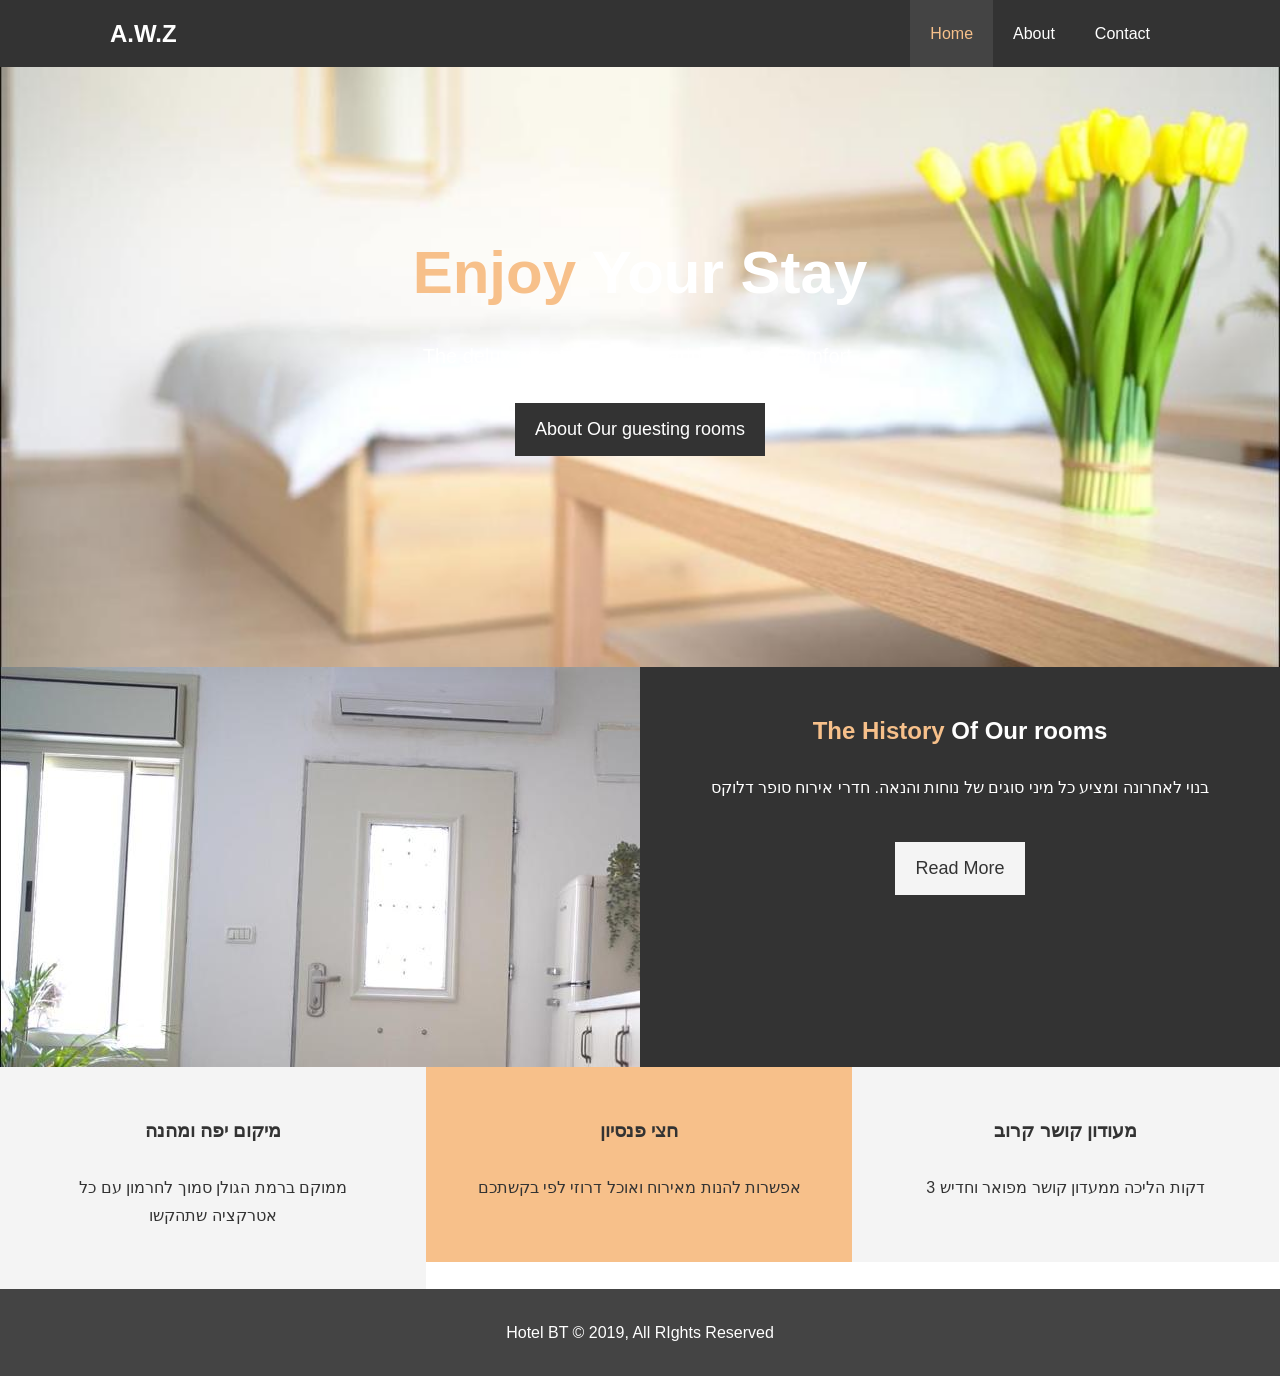
==== css/hotel page task 25-08-2021/index.html @ ef39e7b6 "our guest rooms" ====
<!DOCTYPE html>
<html lang="en">
<head>
    <title>A.W.Z | guesting</title>
    <meta charset="UTF-8">
    <meta http-equiv="X-UA-Compatible" content="IE=edge">
    <meta name="viewport" content="width=device-width, initial-scale=1.0">
    <!--my meta tags-->
    <meta name="description" content="ברוכים הבאים לאירוח המושלם A.W.Z החופשה המושלמת בכפר מסעדה ">
    <meta name="keywords" content="A.W.Z צמרים ברמת הגולן">

    <link rel="stylesheet" href="/css/hotel page task 25-08-2021/css/style.css">
</head>
<body>
  <header>
    <nav id="navbar">
      <div class="container">
        <h1 class="logo"><a href="index.html">A.W.Z</a></h1>
        <ul>
          <li><a class="current" href="index.html">Home</a></li>
          <li><a href="/css/hotel page task 25-08-2021/about us.html">About</a></li>
          <li><a href="contact.html">Contact</a></li>
        </ul>
      </div>
    </nav>

    <div id="showcase">
      <div class="container">
        <div class="showcase-content">
          <h1><span class="text-primary">Enjoy</span> Your Stay</h1>
          <p class="lead">The delux guesting rooms caring for you comfort.</p>
          <a class="btn" href="/css/hotel page task 25-08-2021/about us.html">About Our guesting rooms</a>
        </div>
      </div>
    </div>
  </header>

  <section id="home-info" class="bg-dark">
    <div class="info-img"></div>
    <div class="info-content">
      <h2><span class="text-primary">The History</span> Of Our rooms</h2>
      <p>
        בנוי לאחרונה ומציע כל מיני סוגים של נוחות והנאה.
        חדרי אירוח סופר דלוקס
      </p>
      <a href="/css/hotel page task 25-08-2021/about us.html" class="btn btn-light">Read More</a>
    </div>
  </section>

  <section id="features">
    <div class="box bg-light">
      <i class="fas fa-hotel fa-3x"></i>
      <h3>מיקום יפה ומהנה</h3>
      <p>ממוקם ברמת הגולן סמוך לחרמון עם כל אטרקציה שתהקשו</p>
    </div>
    <div class="box bg-primary">
        <i class="fas fa-utensils fa-3x"></i>
        <h3>חצי פנסיון</h3>
        <p>אפשרות להנות מאירוח ואוכל דרוזי לפי בקשתכם</p>
    </div>
    <div class="box bg-light">
        <i class="fas fa-dumbbell fa-3x"></i>
        <h3>מעודון קושר קרוב</h3>
        <p>3 דקות הליכה ממעדון קושר מפואר וחדיש</p>
    </div>
  </section>

  <div class="clr"></div>

  <footer id="main-footer">
    <p>Hotel BT &copy; 2019, All RIghts Reserved</p>
  </footer>
</body>
</html>
---- css/hotel page task 25-08-2021/css/style.css ----
/* Reset */
* {
    margin: 0;
    padding:0;
    box-sizing: border-box;
  }
  
  /* Main Styling */
  html,body {
    font-family: 'Segoe UI', Tahoma, Geneva, Verdana, sans-serif;
    line-height: 1.7em;
  }
  
  a {
    color: #333;
    text-decoration: none;
  }
  
  h1, h2, h3 {
    padding-bottom: 20px;
  }
  
  p {
    margin: 10px 0;
  }
  
  /* Utility Classes */
  .container {
    margin: auto;
    max-width: 1100px;
    overflow: auto;
    padding: 0 20px;
  }
  
  .text-primary {
    color: #f7c08a;
  }
  
  .lead {
    font-size: 20px;
  }
  
  .btn {
    display: inline-block;
    font-size: 18px;
    color: #fff;
    background: #333;
    padding: 13px 20px;
    border: none;
    cursor: pointer;
  }
  
  .btn:hover {
    background: #f7c08a;
    color: #333;
  }
  
  .btn-light {
    background: #f4f4f4;
    color: #333;
  }
  
  .bg-dark {
    background: #333;
    color: #fff;
  }
  
  .bg-light {
    background: #f4f4f4;
    color: #333;
  }
  
  .bg-primary {
    background: #f7c08a;
    color: #333;
  }
  
  .clr {
    clear: both;
  }
  
  .l-heading {
    font-size: 40px;
  }
  
  /* Padding */
  .py-1 { padding: 10px 0; }
  .py-2 { padding: 20px 0; }
  .py-3 { padding: 30px 0; }
  
  /* Navbar */
  #navbar {
    background: #333;
    color: #fff;
    overflow: auto;
  }
  
  #navbar a {
    color: #fff;
  }
  
  #navbar h1 {
    float: left;
    padding-top: 20px;
  }
  
  #navbar ul {
    list-style: none;
    float: right;
  }
  
  #navbar ul li {
    float: left;
  }
  
  #navbar ul li a {
    display: block;
    padding: 20px;
    text-align: center;
  }
  
  #navbar ul li a:hover, 
  #navbar ul li a.current {
    background: #444;
    color: #f7c08a;
  }
  
  /* Showcase */
  #showcase {
    background: url(/images/1.jpeg) no-repeat center center/cover;
    height: 600px;
  }
  
  #showcase .showcase-content {
    color: #fff;
    text-align: center;
    padding-top: 170px;
  }
  
  #showcase .showcase-content h1 {
    font-size: 60px;
    line-height: 1.2em;
  }
  
  #showcase .showcase-content p {
    padding-bottom: 20px;
    line-height: 1.7em;
  }
  
  /* Home Info */
  #home-info {
    height: 400px;
  }
  
  #home-info .info-img {
    float: left;
    width: 50%;
    background: url(/images/2.jpeg) no-repeat;
    min-height: 100%;
  }
  
  #home-info .info-content {
    float: right;
    width: 50%;
    height: 100%;
    text-align: center;
    padding: 50px 30px;
    overflow: hidden;
  }
  
  #home-info .info-content p {
    padding-bottom: 30px;
  }
  
  /* Features */
  .box {
    float: left;
    width: 33.3%;
    padding: 50px;
    text-align:center;
  }
  
  .box i {
    margin-bottom: 10px;
  }
  
  /* About Info */
  #about-info .info-right {
    float: right;
    width: 50%;
    min-height: 100%;
  }
  
  #about-info .info-right img {
    display: block;
    margin: auto;
    width: 70%;
    border-radius: 50%;
  }
  
  #about-info .info-left {
    float: left;
    width: 50%;
    min-height: 100%;
  }
  
  /* Testimonials */
  #testimonials {
    height: 600px;
    background: url(/images/5.jpeg) no-repeat center center/cover;
    padding-top: 100px;
  }
  
  #testimonials h2 {
    color: #fff;
    text-align: center;
    padding-bottom: 40px;
  }
  
  #testimonials .testimonial {
    padding: 20px;
    margin-bottom: 40px;
    border-radius: 5px;
    opacity: 0.9;
  }
  
  #testimonials .testimonial img {
    width: 100px;
    float: left;
    margin-right: 20px;
    border-radius: 50%;
  }
  
  /* Contact Form */
  #contact-form .form-group {
    margin-bottom: 20px;
  }
  
  #contact-form label {
    display: block;
    margin-bottom: 5px;
  }
  
  #contact-form input, 
  #contact-form textarea {
    width: 100%;
    padding: 10px;
    border: 1px #ddd solid;
  }
  
  #contact-form textarea {
    height: 200px;
  }
  
  #contact-form input:focus, 
  #contact-form textarea:focus {
    outline: none;
    border-color: #f7c08a;
  }
  
  /* Footer */
  #main-footer {
    text-align: center;
    background: #444;
    color: #fff;
    padding: 20px;
  }
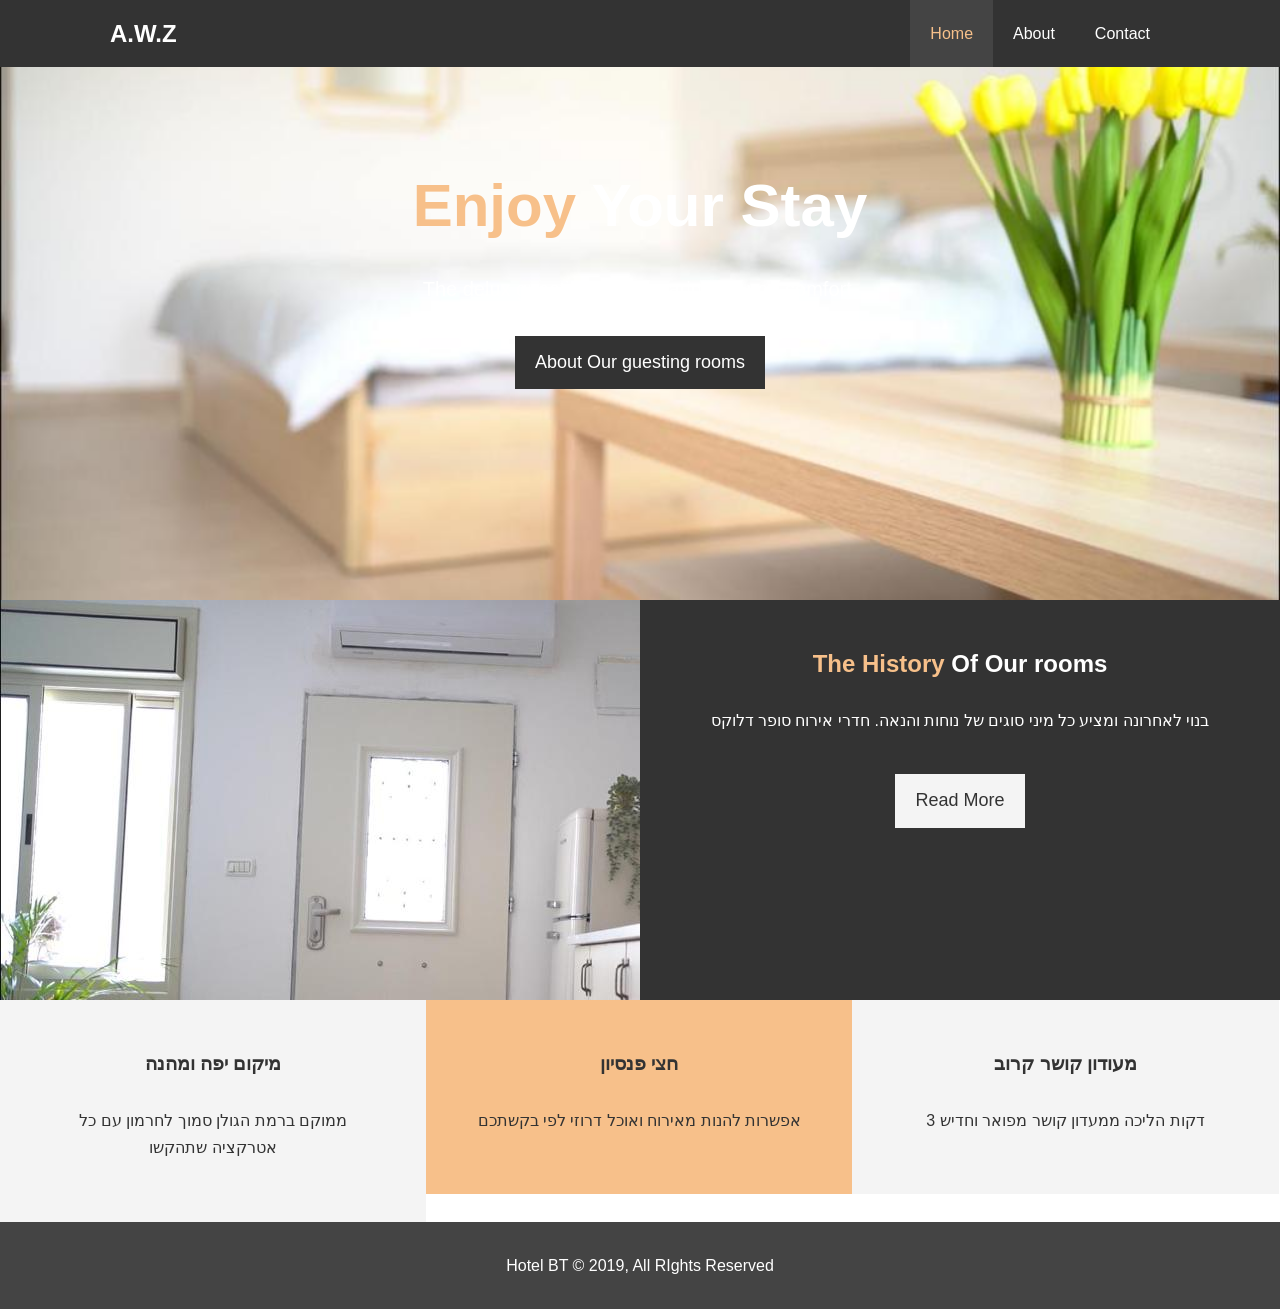
==== commit d0cb9017: "Add files via upload motel task" ====
--- a/css/hotel page task 25-08-2021/index.html
+++ b/css/hotel page task 25-08-2021/index.html
@@ -1,74 +1,74 @@
-<!DOCTYPE html>
-<html lang="en">
-<head>
-    <title>A.W.Z | guesting</title>
-    <meta charset="UTF-8">
-    <meta http-equiv="X-UA-Compatible" content="IE=edge">
-    <meta name="viewport" content="width=device-width, initial-scale=1.0">
-    <!--my meta tags-->
-    <meta name="description" content="ברוכים הבאים לאירוח המושלם A.W.Z החופשה המושלמת בכפר מסעדה ">
-    <meta name="keywords" content="A.W.Z צמרים ברמת הגולן">
-
-    <link rel="stylesheet" href="/css/hotel page task 25-08-2021/css/style.css">
-</head>
-<body>
-  <header>
-    <nav id="navbar">
-      <div class="container">
-        <h1 class="logo"><a href="index.html">A.W.Z</a></h1>
-        <ul>
-          <li><a class="current" href="index.html">Home</a></li>
-          <li><a href="/css/hotel page task 25-08-2021/about us.html">About</a></li>
-          <li><a href="contact.html">Contact</a></li>
-        </ul>
-      </div>
-    </nav>
-
-    <div id="showcase">
-      <div class="container">
-        <div class="showcase-content">
-          <h1><span class="text-primary">Enjoy</span> Your Stay</h1>
-          <p class="lead">The delux guesting rooms caring for you comfort.</p>
-          <a class="btn" href="/css/hotel page task 25-08-2021/about us.html">About Our guesting rooms</a>
-        </div>
-      </div>
-    </div>
-  </header>
-
-  <section id="home-info" class="bg-dark">
-    <div class="info-img"></div>
-    <div class="info-content">
-      <h2><span class="text-primary">The History</span> Of Our rooms</h2>
-      <p>
-        בנוי לאחרונה ומציע כל מיני סוגים של נוחות והנאה.
-        חדרי אירוח סופר דלוקס
-      </p>
-      <a href="/css/hotel page task 25-08-2021/about us.html" class="btn btn-light">Read More</a>
-    </div>
-  </section>
-
-  <section id="features">
-    <div class="box bg-light">
-      <i class="fas fa-hotel fa-3x"></i>
-      <h3>מיקום יפה ומהנה</h3>
-      <p>ממוקם ברמת הגולן סמוך לחרמון עם כל אטרקציה שתהקשו</p>
-    </div>
-    <div class="box bg-primary">
-        <i class="fas fa-utensils fa-3x"></i>
-        <h3>חצי פנסיון</h3>
-        <p>אפשרות להנות מאירוח ואוכל דרוזי לפי בקשתכם</p>
-    </div>
-    <div class="box bg-light">
-        <i class="fas fa-dumbbell fa-3x"></i>
-        <h3>מעודון קושר קרוב</h3>
-        <p>3 דקות הליכה ממעדון קושר מפואר וחדיש</p>
-    </div>
-  </section>
-
-  <div class="clr"></div>
-
-  <footer id="main-footer">
-    <p>Hotel BT &copy; 2019, All RIghts Reserved</p>
-  </footer>
-</body>
+<!DOCTYPE html>
+<html lang="en">
+<head>
+    <title>A.W.Z | guesting</title>
+    <meta charset="UTF-8">
+    <meta http-equiv="X-UA-Compatible" content="IE=edge">
+    <meta name="viewport" content="width=device-width, initial-scale=1.0">
+    <!--my meta tags-->
+    <meta name="description" content="ברוכים הבאים לאירוח המושלם A.W.Z החופשה המושלמת בכפר מסעדה ">
+    <meta name="keywords" content="A.W.Z צמרים ברמת הגולן">
+
+    <link rel="stylesheet" href="/css/hotel page task 25-08-2021/css/style.css">
+</head>
+<body>
+  <header>
+    <nav id="navbar">
+      <div class="container">
+        <h1 class="logo"><a href="index.html">A.W.Z</a></h1>
+        <ul>
+          <li><a class="current" href="index.html">Home</a></li>
+          <li><a href="/css/hotel page task 25-08-2021/about us.html">About</a></li>
+          <li><a href="contact.html">Contact</a></li>
+        </ul>
+      </div>
+    </nav>
+
+    <div id="showcase">
+      <div class="container">
+        <div class="showcase-content">
+          <h1><span class="text-primary">Enjoy</span> Your Stay</h1>
+          <p class="lead">The delux guesting rooms caring for you comfort.</p>
+          <a class="btn" href="/css/hotel page task 25-08-2021/about us.html">About Our guesting rooms</a>
+        </div>
+      </div>
+    </div>
+  </header>
+
+  <section id="home-info" class="bg-dark">
+    <div class="info-img"></div>
+    <div class="info-content">
+      <h2><span class="text-primary">The History</span> Of Our rooms</h2>
+      <p>
+        בנוי לאחרונה ומציע כל מיני סוגים של נוחות והנאה.
+        חדרי אירוח סופר דלוקס
+      </p>
+      <a href="/css/hotel page task 25-08-2021/about us.html" class="btn btn-light">Read More</a>
+    </div>
+  </section>
+
+  <section id="features">
+    <div class="box bg-light">
+      <i class="fas fa-hotel fa-3x"></i>
+      <h3>מיקום יפה ומהנה</h3>
+      <p>ממוקם ברמת הגולן סמוך לחרמון עם כל אטרקציה שתהקשו</p>
+    </div>
+    <div class="box bg-primary">
+        <i class="fas fa-utensils fa-3x"></i>
+        <h3>חצי פנסיון</h3>
+        <p>אפשרות להנות מאירוח ואוכל דרוזי לפי בקשתכם</p>
+    </div>
+    <div class="box bg-light">
+        <i class="fas fa-dumbbell fa-3x"></i>
+        <h3>מעודון קושר קרוב</h3>
+        <p>3 דקות הליכה ממעדון קושר מפואר וחדיש</p>
+    </div>
+  </section>
+
+  <div class="clr"></div>
+
+  <footer id="main-footer">
+    <p>Hotel BT &copy; 2019, All RIghts Reserved</p>
+  </footer>
+</body>
 </html>
--- a/css/hotel page task 25-08-2021/css/style.css
+++ b/css/hotel page task 25-08-2021/css/style.css
@@ -1,267 +1,269 @@
-/* Reset */
-* {
-    margin: 0;
-    padding:0;
-    box-sizing: border-box;
-  }
-  
-  /* Main Styling */
-  html,body {
-    font-family: 'Segoe UI', Tahoma, Geneva, Verdana, sans-serif;
-    line-height: 1.7em;
-  }
-  
-  a {
-    color: #333;
-    text-decoration: none;
-  }
-  
-  h1, h2, h3 {
-    padding-bottom: 20px;
-  }
-  
-  p {
-    margin: 10px 0;
-  }
-  
-  /* Utility Classes */
-  .container {
-    margin: auto;
-    max-width: 1100px;
-    overflow: auto;
-    padding: 0 20px;
-  }
-  
-  .text-primary {
-    color: #f7c08a;
-  }
-  
-  .lead {
-    font-size: 20px;
-  }
-  
-  .btn {
-    display: inline-block;
-    font-size: 18px;
-    color: #fff;
-    background: #333;
-    padding: 13px 20px;
-    border: none;
-    cursor: pointer;
-  }
-  
-  .btn:hover {
-    background: #f7c08a;
-    color: #333;
-  }
-  
-  .btn-light {
-    background: #f4f4f4;
-    color: #333;
-  }
-  
-  .bg-dark {
-    background: #333;
-    color: #fff;
-  }
-  
-  .bg-light {
-    background: #f4f4f4;
-    color: #333;
-  }
-  
-  .bg-primary {
-    background: #f7c08a;
-    color: #333;
-  }
-  
-  .clr {
-    clear: both;
-  }
-  
-  .l-heading {
-    font-size: 40px;
-  }
-  
-  /* Padding */
-  .py-1 { padding: 10px 0; }
-  .py-2 { padding: 20px 0; }
-  .py-3 { padding: 30px 0; }
-  
-  /* Navbar */
-  #navbar {
-    background: #333;
-    color: #fff;
-    overflow: auto;
-  }
-  
-  #navbar a {
-    color: #fff;
-  }
-  
-  #navbar h1 {
-    float: left;
-    padding-top: 20px;
-  }
-  
-  #navbar ul {
-    list-style: none;
-    float: right;
-  }
-  
-  #navbar ul li {
-    float: left;
-  }
-  
-  #navbar ul li a {
-    display: block;
-    padding: 20px;
-    text-align: center;
-  }
-  
-  #navbar ul li a:hover, 
-  #navbar ul li a.current {
-    background: #444;
-    color: #f7c08a;
-  }
-  
-  /* Showcase */
-  #showcase {
-    background: url(/images/1.jpeg) no-repeat center center/cover;
-    height: 600px;
-  }
-  
-  #showcase .showcase-content {
-    color: #fff;
-    text-align: center;
-    padding-top: 170px;
-  }
-  
-  #showcase .showcase-content h1 {
-    font-size: 60px;
-    line-height: 1.2em;
-  }
-  
-  #showcase .showcase-content p {
-    padding-bottom: 20px;
-    line-height: 1.7em;
-  }
-  
-  /* Home Info */
-  #home-info {
-    height: 400px;
-  }
-  
-  #home-info .info-img {
-    float: left;
-    width: 50%;
-    background: url(/images/2.jpeg) no-repeat;
-    min-height: 100%;
-  }
-  
-  #home-info .info-content {
-    float: right;
-    width: 50%;
-    height: 100%;
-    text-align: center;
-    padding: 50px 30px;
-    overflow: hidden;
-  }
-  
-  #home-info .info-content p {
-    padding-bottom: 30px;
-  }
-  
-  /* Features */
-  .box {
-    float: left;
-    width: 33.3%;
-    padding: 50px;
-    text-align:center;
-  }
-  
-  .box i {
-    margin-bottom: 10px;
-  }
-  
-  /* About Info */
-  #about-info .info-right {
-    float: right;
-    width: 50%;
-    min-height: 100%;
-  }
-  
-  #about-info .info-right img {
-    display: block;
-    margin: auto;
-    width: 70%;
-    border-radius: 50%;
-  }
-  
-  #about-info .info-left {
-    float: left;
-    width: 50%;
-    min-height: 100%;
-  }
-  
-  /* Testimonials */
-  #testimonials {
-    height: 600px;
-    background: url(/images/5.jpeg) no-repeat center center/cover;
-    padding-top: 100px;
-  }
-  
-  #testimonials h2 {
-    color: #fff;
-    text-align: center;
-    padding-bottom: 40px;
-  }
-  
-  #testimonials .testimonial {
-    padding: 20px;
-    margin-bottom: 40px;
-    border-radius: 5px;
-    opacity: 0.9;
-  }
-  
-  #testimonials .testimonial img {
-    width: 100px;
-    float: left;
-    margin-right: 20px;
-    border-radius: 50%;
-  }
-  
-  /* Contact Form */
-  #contact-form .form-group {
-    margin-bottom: 20px;
-  }
-  
-  #contact-form label {
-    display: block;
-    margin-bottom: 5px;
-  }
-  
-  #contact-form input, 
-  #contact-form textarea {
-    width: 100%;
-    padding: 10px;
-    border: 1px #ddd solid;
-  }
-  
-  #contact-form textarea {
-    height: 200px;
-  }
-  
-  #contact-form input:focus, 
-  #contact-form textarea:focus {
-    outline: none;
-    border-color: #f7c08a;
-  }
-  
-  /* Footer */
-  #main-footer {
-    text-align: center;
-    background: #444;
-    color: #fff;
-    padding: 20px;
+/* Reset */
+* {
+    margin: 0;
+    padding:0;
+    box-sizing: border-box;
+  }
+  
+  /* Main Styling */
+  html,body {
+    font-family: 'Segoe UI', Tahoma, Geneva, Verdana, sans-serif;
+    line-height: 1.7em;
+  }
+  
+  a {
+    color: #333;
+    text-decoration: none;
+  }
+  
+  h1, h2, h3 {
+    padding-bottom: 20px;
+  }
+  
+  p {
+    margin: 10px 0;
+  }
+  
+  /* Utility Classes */
+  .container {
+    margin: auto;
+    max-width: 1100px;
+    overflow: auto;
+    padding: 0 20px;
+  }
+  
+  .text-primary {
+    color: #f7c08a;
+  }
+  
+  .lead {
+    font-size: 20px;
+  }
+  
+  .btn {
+    display: inline-block;
+    font-size: 18px;
+    color: #fff;
+    background: #333;
+    padding: 13px 20px;
+    border: none;
+    cursor: pointer;
+  }
+  
+  .btn:hover {
+    background: #f7c08a;
+    color: #333;
+  }
+  
+  .btn-light {
+    background: #f4f4f4;
+    color: #333;
+  }
+  
+  .bg-dark {
+    background: #333;
+    color: #fff;
+  }
+  
+  .bg-light {
+    background: #f4f4f4;
+    color: #333;
+  }
+  
+  .bg-primary {
+    background: #f7c08a;
+    color: #333;
+  }
+  
+  .clr {
+    clear: both;
+  }
+  
+  .l-heading {
+    font-size: 40px;
+  }
+  
+  /* Padding */
+  .py-1 { padding: 10px 0; }
+  .py-2 { padding: 20px 0; }
+  .py-3 { padding: 30px 0; }
+  
+  /* Navbar */
+  #navbar {
+    background: #333;
+    color: #fff;
+    overflow: auto;
+    position: fixed;
+    width: 100%;
+  }
+  
+  #navbar a {
+    color: #fff;
+  }
+  
+  #navbar h1 {
+    float: left;
+    padding-top: 20px;
+  }
+  
+  #navbar ul {
+    list-style: none;
+    float: right;
+  }
+  
+  #navbar ul li {
+    float: left;
+  }
+  
+  #navbar ul li a {
+    display: block;
+    padding: 20px;
+    text-align: center;
+  }
+  
+  #navbar ul li a:hover, 
+  #navbar ul li a.current {
+    background: #444;
+    color: #f7c08a;
+  }
+  
+  /* Showcase */
+  #showcase {
+    background: url(/images/1.jpeg) no-repeat center center/cover;
+    height: 600px;
+  }
+  
+  #showcase .showcase-content {
+    color: #fff;
+    text-align: center;
+    padding-top: 170px;
+  }
+  
+  #showcase .showcase-content h1 {
+    font-size: 60px;
+    line-height: 1.2em;
+  }
+  
+  #showcase .showcase-content p {
+    padding-bottom: 20px;
+    line-height: 1.7em;
+  }
+  
+  /* Home Info */
+  #home-info {
+    height: 400px;
+  }
+  
+  #home-info .info-img {
+    float: left;
+    width: 50%;
+    background: url(/images/2.jpeg) no-repeat;
+    min-height: 100%;
+  }
+  
+  #home-info .info-content {
+    float: right;
+    width: 50%;
+    height: 100%;
+    text-align: center;
+    padding: 50px 30px;
+    overflow: hidden;
+  }
+  
+  #home-info .info-content p {
+    padding-bottom: 30px;
+  }
+  
+  /* Features */
+  .box {
+    float: left;
+    width: 33.3%;
+    padding: 50px;
+    text-align:center;
+  }
+  
+  .box i {
+    margin-bottom: 10px;
+  }
+  
+  /* About Info */
+  #about-info .info-right {
+    float: right;
+    width: 50%;
+    min-height: 100%;
+  }
+  
+  #about-info .info-right img {
+    display: block;
+    margin: auto;
+    width: 70%;
+    border-radius: 50%;
+  }
+  
+  #about-info .info-left {
+    float: left;
+    width: 50%;
+    min-height: 100%;
+  }
+  
+  /* Testimonials */
+  #testimonials {
+    height: 600px;
+    background: url(/images/5.jpeg) no-repeat center center/cover;
+    padding-top: 100px;
+  }
+  
+  #testimonials h2 {
+    color: #fff;
+    text-align: center;
+    padding-bottom: 40px;
+  }
+  
+  #testimonials .testimonial {
+    padding: 20px;
+    margin-bottom: 40px;
+    border-radius: 5px;
+    opacity: 0.9;
+  }
+  
+  #testimonials .testimonial img {
+    width: 100px;
+    float: left;
+    margin-right: 20px;
+    border-radius: 50%;
+  }
+  
+  /* Contact Form */
+  #contact-form .form-group {
+    margin-bottom: 20px;
+  }
+  
+  #contact-form label {
+    display: block;
+    margin-bottom: 5px;
+  }
+  
+  #contact-form input, 
+  #contact-form textarea {
+    width: 100%;
+    padding: 10px;
+    border: 1px #ddd solid;
+  }
+  
+  #contact-form textarea {
+    height: 200px;
+  }
+  
+  #contact-form input:focus, 
+  #contact-form textarea:focus {
+    outline: none;
+    border-color: #f7c08a;
+  }
+  
+  /* Footer */
+  #main-footer {
+    text-align: center;
+    background: #444;
+    color: #fff;
+    padding: 20px;
   }
